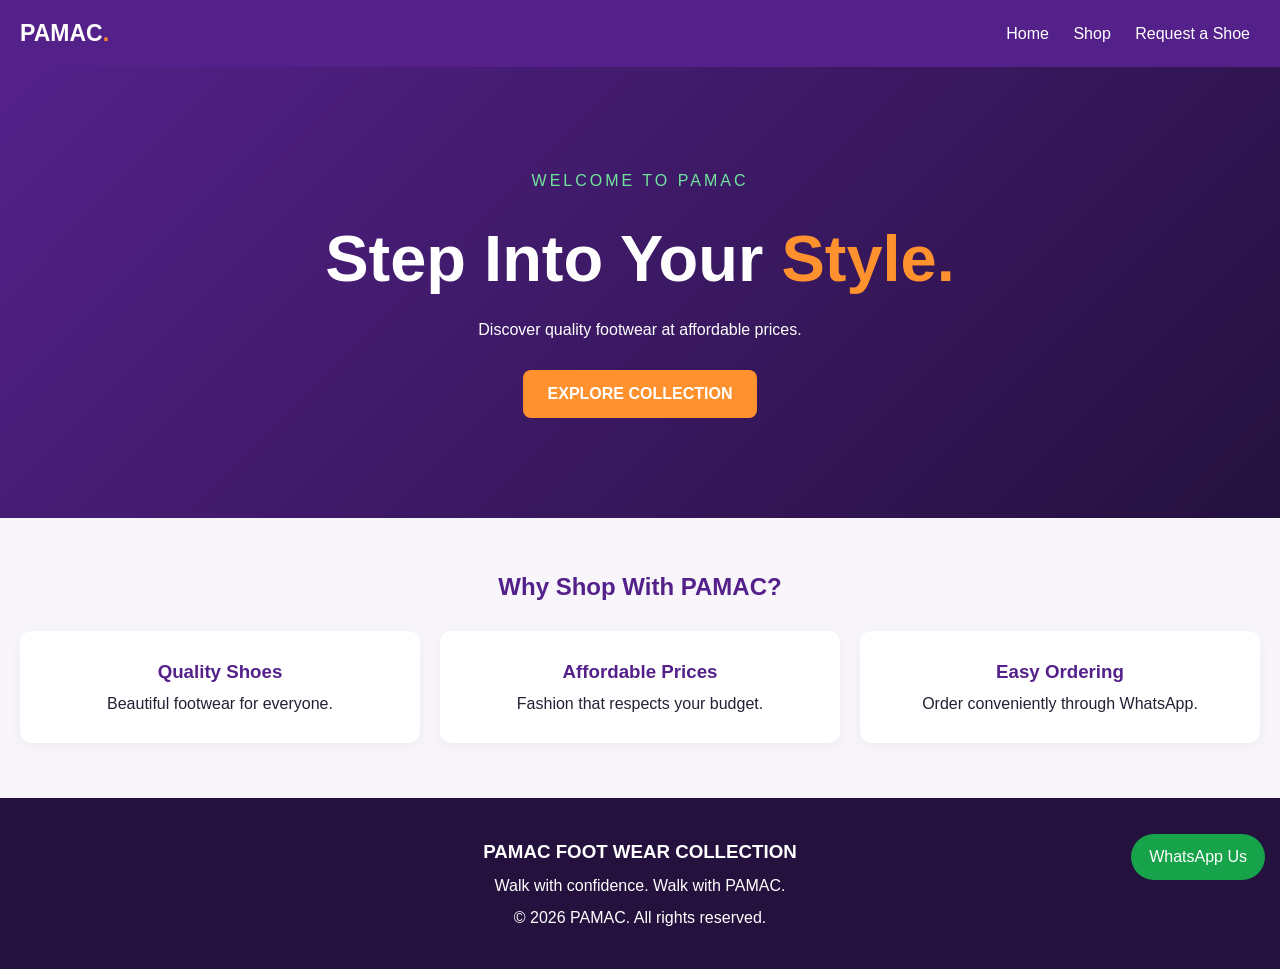
==== index.html @ be83e8b5 "PAMAC website initial launch" ====
<!DOCTYPE html>
<html lang="en">
<head>
<meta charset="UTF-8">
<meta name="viewport" content="width=device-width, initial-scale=1.0">
<meta name="theme-color" content="#54218a">
<title>PAMAC FOOT WEAR COLLECTION</title>
<link rel="stylesheet" href="css/style.css">
</head>
<body>

<header class="header">
  <div class="logo">PAMAC<span>.</span></div>
  <button class="menu" onclick="toggleMenu()">☰</button>
  <nav id="navigation">
    <a href="index.html">Home</a>
    <a href="shop.html">Shop</a>
    <a href="request.html">Request a Shoe</a>
  </nav>
</header>

<section class="hero">
  <p class="tag">WELCOME TO PAMAC</p>
  <h1>Step Into Your <span>Style.</span></h1>
  <p>Discover quality footwear at affordable prices.</p>
  <a class="shop-btn" href="shop.html">EXPLORE COLLECTION</a>
</section>

<section class="features">
  <h2>Why Shop With PAMAC?</h2>
  <div class="feature-grid">
    <article>
      <h3>Quality Shoes</h3>
      <p>Beautiful footwear for everyone.</p>
    </article>
    <article>
      <h3>Affordable Prices</h3>
      <p>Fashion that respects your budget.</p>
    </article>
    <article>
      <h3>Easy Ordering</h3>
      <p>Order conveniently through WhatsApp.</p>
    </article>
  </div>
</section>

<footer>
  <h3>PAMAC FOOT WEAR COLLECTION</h3>
  <p>Walk with confidence. Walk with PAMAC.</p>
  <p>© 2026 PAMAC. All rights reserved.</p>
</footer>

<a class="whatsapp"
href="https://wa.me/254795766465"
target="_blank">WhatsApp Us</a>

<script src="js/app.js"></script>
</body>
</html>
---- css/style.css ----
* {
  box-sizing: border-box;
  margin: 0;
  padding: 0;
}

body {
  font-family: Arial, sans-serif;
  background: #f8f6fb;
  color: #252033;
}

.header {
  background: #54218a;
  color: white;
  padding: 20px;
  display: flex;
  justify-content: space-between;
  align-items: center;
}

.logo {
  font-size: 23px;
  font-weight: bold;
}

.logo span {
  color: #ff8b24;
}

nav a {
  color: white;
  text-decoration: none;
  margin: 0 10px;
}

.menu {
  display: none;
}

.hero {
  background: linear-gradient(135deg,#54218a,#24113e);
  color: white;
  padding: 100px 25px;
  text-align: center;
}

.hero h1 {
  font-size: clamp(36px,7vw,65px);
  margin: 20px 0;
}

.hero h1 span {
  color: #ff922e;
}

.tag {
  color: #70e49c;
  letter-spacing: 3px;
}

.hero p {
  line-height: 1.8;
  margin-bottom: 25px;
}

.shop-btn {
  display: inline-block;
  padding: 15px 25px;
  background: #ff922e;
  color: white;
  border-radius: 8px;
  text-decoration: none;
  font-weight: bold;
}

.features {
  padding: 55px 20px;
  text-align: center;
}

.features h2 {
  margin-bottom: 30px;
  color: #54218a;
}

.feature-grid {
  display: grid;
  grid-template-columns: repeat(auto-fit,minmax(200px,1fr));
  gap: 20px;
}

.feature-grid article {
  padding: 30px;
  background: white;
  border-radius: 12px;
  box-shadow: 0 4px 15px #0000000c;
}

.feature-grid h3 {
  color: #54218a;
  margin-bottom: 12px;
}

footer {
  background: #24113e;
  color: white;
  padding: 35px 20px;
  text-align: center;
  line-height: 2;
}

.whatsapp {
  position: fixed;
  bottom: 20px;
  right: 15px;
  background: #16a34a;
  color: white;
  padding: 14px 18px;
  border-radius: 30px;
  text-decoration: none;
}

@media(max-width:600px) {
  .menu {
    display: block;
    background: transparent;
    border: 0;
    color: white;
    font-size: 25px;
  }

  nav {
    display: none;
    position: absolute;
    top: 65px;
    left: 0;
    width: 100%;
    padding: 20px;
    background: #54218a;
  }

  nav.show {
    display: flex;
    flex-direction: column;
    gap: 20px;
  }
}

.shop-hero {
  background: linear-gradient(135deg,#54218a,#24113e);
  color: white;
  padding: 65px 20px;
  text-align: center;
}

.shop-hero h1 {
  font-size: clamp(30px,6vw,48px);
  margin: 15px 0;
}

.catalogue {
  max-width: 1100px;
  margin: auto;
  padding: 35px 16px;
}

#search {
  width: 100%;
  padding: 15px;
  border: 1px solid #ddd;
  border-radius: 10px;
  font-size: 16px;
  margin-bottom: 20px;
}

.categories {
  display: flex;
  gap: 10px;
  overflow-x: auto;
  padding: 5px 0 20px;
}

.category {
  border: 1px solid #54218a;
  background: white;
  color: #54218a;
  padding: 11px 20px;
  border-radius: 25px;
  white-space: nowrap;
}

.category.active {
  background: #54218a;
  color: white;
}

#count {
  margin: 10px 0 20px;
  color: #666;
}

.products {
  display: grid;
  grid-template-columns: repeat(auto-fit,minmax(220px,1fr));
  gap: 20px;
}

.product-card {
  background: white;
  border-radius: 14px;
  overflow: hidden;
  box-shadow: 0 4px 18px #00000012;
}

.product-image {
  height: 190px;
  background: #eee8f5;
  display: flex;
  align-items: center;
  justify-content: center;
}

.product-image span {
  font-size: 75px;
}

.product-image img {
  width: 100%;
  height: 100%;
  object-fit: cover;
}

.product-info {
  padding: 18px;
}

.product-category {
  color: #16a34a;
  font-size: 12px;
  font-weight: bold;
}

.product-info h3 {
  margin: 10px 0;
  color: #54218a;
}

.product-info h2 {
  color: #e87920;
  margin-bottom: 10px;
}

.product-info p {
  font-size: 13px;
  line-height: 1.7;
  color: #666;
}

.order-btn {
  width: 100%;
  margin-top: 15px;
  padding: 13px;
  background: #16a34a;
  color: white;
  border: none;
  border-radius: 8px;
  font-weight: bold;
}
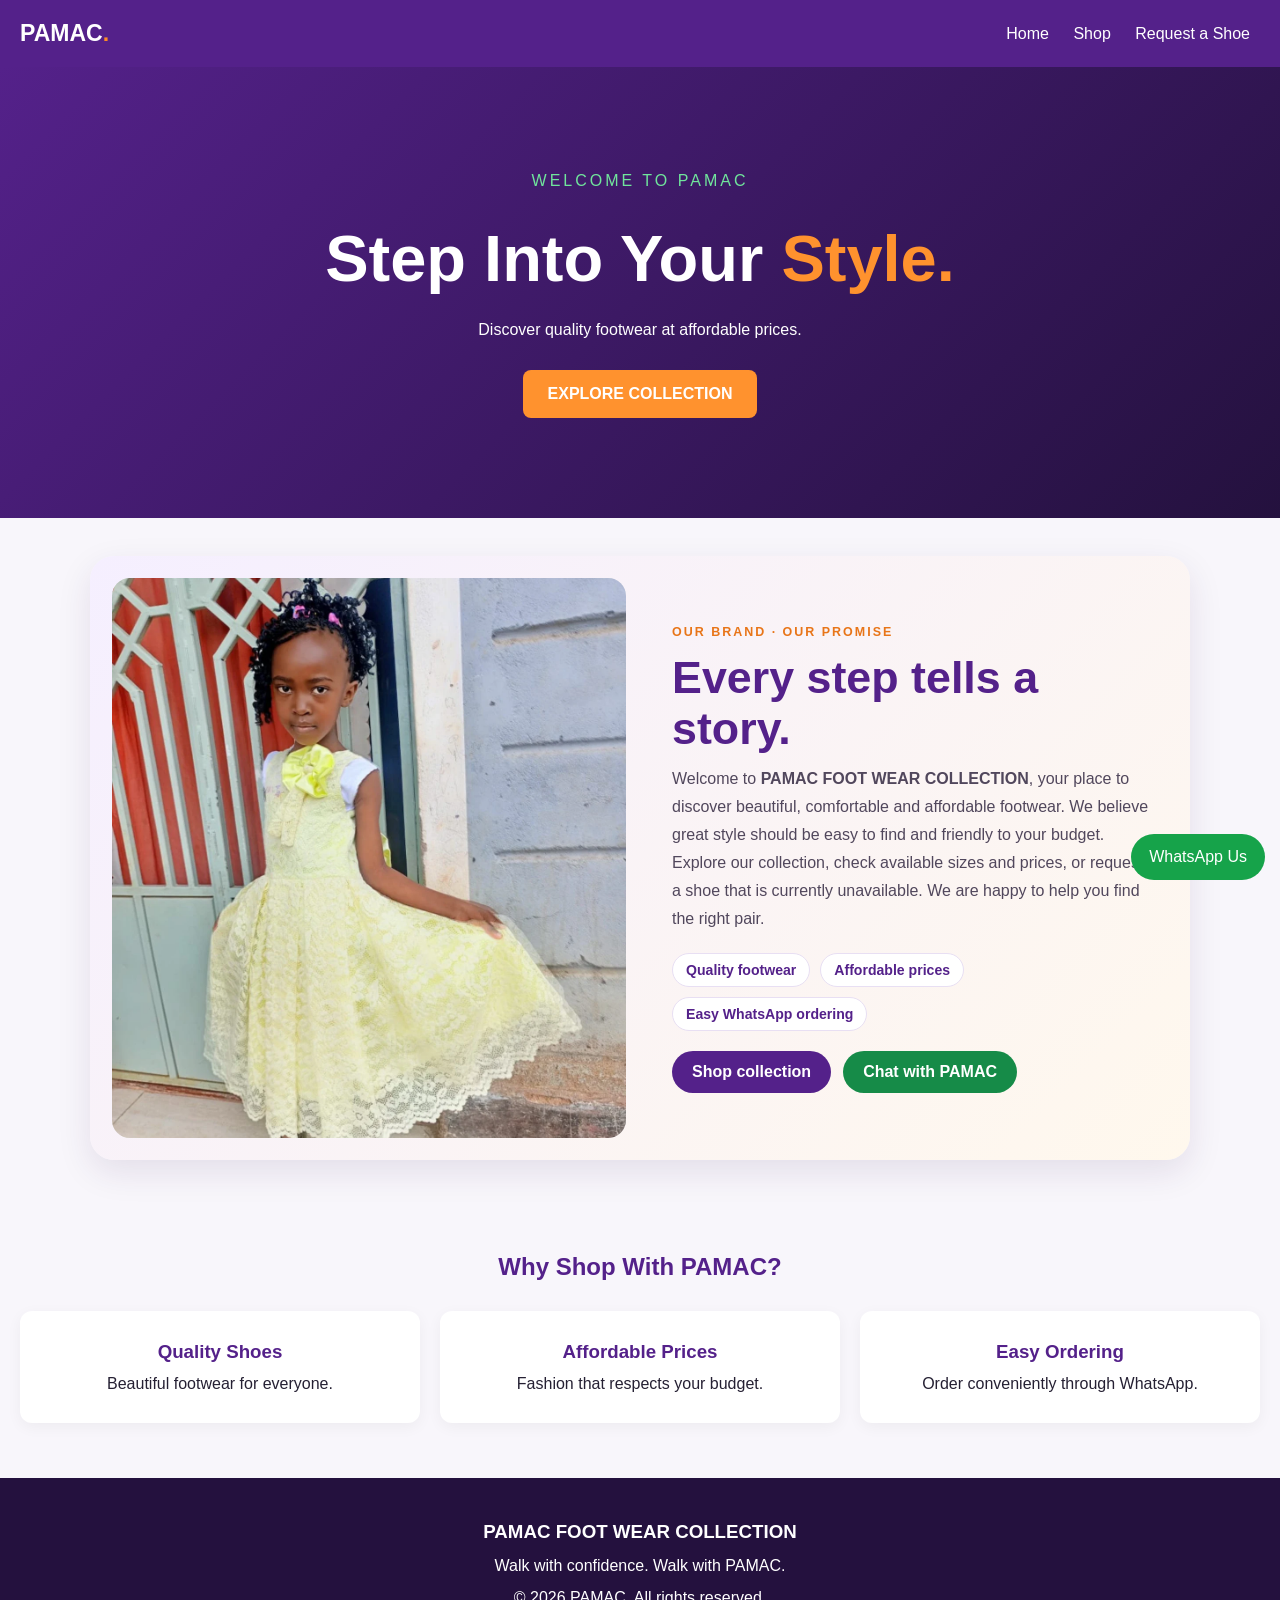
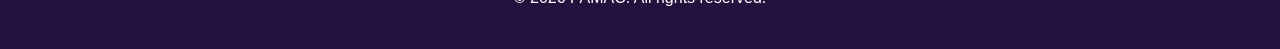
==== commit 2ba2f202: "Add PAMAC brand photograph to homepage" ====
--- a/index.html
+++ b/index.html
@@ -1,18 +1,103 @@
-
 <!DOCTYPE html>
 <html lang="en">
 <head>
 <meta charset="UTF-8">
 <meta name="viewport" content="width=device-width, initial-scale=1.0">
 <meta name="theme-color" content="#54218a">
+<meta name="description" content="PAMAC FOOT WEAR COLLECTION — quality, affordable footwear and easy WhatsApp ordering.">
 <title>PAMAC FOOT WEAR COLLECTION</title>
 <link rel="stylesheet" href="css/style.css">
+<style>
+/* PAMAC brand section — scoped styles so the existing shop stylesheet stays intact */
+.pamac-brand {
+  width: min(1100px, calc(100% - 32px));
+  margin: 38px auto;
+  display: grid;
+  grid-template-columns: minmax(0, 1fr) minmax(0, 1fr);
+  gap: 28px;
+  align-items: center;
+  padding: 22px;
+  border-radius: 24px;
+  background: linear-gradient(135deg, #f5efff, #fff8ed);
+  box-shadow: 0 12px 34px rgba(46, 22, 75, .10);
+}
+.pamac-brand-photo {
+  width: 100%;
+  max-height: 560px;
+  object-fit: cover;
+  object-position: center 28%;
+  display: block;
+  border-radius: 18px;
+  background: #eee;
+}
+.pamac-brand-copy { padding: 18px; }
+.pamac-brand-kicker {
+  color: #e87518;
+  font-weight: 800;
+  letter-spacing: 2px;
+  text-transform: uppercase;
+  font-size: .78rem;
+}
+.pamac-brand-copy h2 {
+  color: #54218a;
+  font-size: clamp(1.8rem, 4vw, 2.8rem);
+  line-height: 1.12;
+  margin: 12px 0;
+}
+.pamac-brand-copy p {
+  color: #51475c;
+  line-height: 1.75;
+  font-size: 1rem;
+}
+.pamac-brand-points {
+  display: flex;
+  flex-wrap: wrap;
+  gap: 10px;
+  margin: 20px 0;
+}
+.pamac-brand-points span {
+  background: #fff;
+  border: 1px solid #e8dff3;
+  color: #54218a;
+  border-radius: 999px;
+  padding: 8px 13px;
+  font-size: .88rem;
+  font-weight: 700;
+}
+.pamac-brand-actions {
+  display: flex;
+  flex-wrap: wrap;
+  align-items: center;
+  gap: 12px;
+  margin-top: 20px;
+}
+.pamac-brand-actions a {
+  display: inline-block;
+  text-decoration: none;
+  border-radius: 999px;
+  padding: 12px 20px;
+  font-weight: 800;
+}
+.pamac-brand-shop { background: #54218a; color: white; }
+.pamac-brand-wa { background: #168b48; color: white; }
+@media (max-width: 720px) {
+  .pamac-brand {
+    grid-template-columns: 1fr;
+    width: min(100% - 22px, 560px);
+    padding: 12px;
+    gap: 8px;
+    margin: 24px auto;
+  }
+  .pamac-brand-photo { max-height: 470px; object-position: center 25%; }
+  .pamac-brand-copy { padding: 12px 10px 18px; }
+}
+</style>
 </head>
 <body>
 
 <header class="header">
   <div class="logo">PAMAC<span>.</span></div>
-  <button class="menu" onclick="toggleMenu()">☰</button>
+  <button class="menu" onclick="toggleMenu()" aria-label="Open navigation">☰</button>
   <nav id="navigation">
     <a href="index.html">Home</a>
     <a href="shop.html">Shop</a>
@@ -25,6 +110,36 @@
   <h1>Step Into Your <span>Style.</span></h1>
   <p>Discover quality footwear at affordable prices.</p>
   <a class="shop-btn" href="shop.html">EXPLORE COLLECTION</a>
+</section>
+
+<section class="pamac-brand" aria-label="Meet PAMAC">
+  <img class="pamac-brand-photo"
+       src="assets/images/pamac-brand-photo.webp"
+       alt="PAMAC brand photograph"
+       loading="lazy">
+  <div class="pamac-brand-copy">
+    <span class="pamac-brand-kicker">Our brand · Our promise</span>
+    <h2>Every step tells a story.</h2>
+    <p>
+      Welcome to <strong>PAMAC FOOT WEAR COLLECTION</strong>, your place
+      to discover beautiful, comfortable and affordable footwear.
+      We believe great style should be easy to find and friendly to your budget.
+    </p>
+    <p>
+      Explore our collection, check available sizes and prices, or request
+      a shoe that is currently unavailable. We are happy to help you find
+      the right pair.
+    </p>
+    <div class="pamac-brand-points">
+      <span>Quality footwear</span>
+      <span>Affordable prices</span>
+      <span>Easy WhatsApp ordering</span>
+    </div>
+    <div class="pamac-brand-actions">
+      <a class="pamac-brand-shop" href="shop.html">Shop collection</a>
+      <a class="pamac-brand-wa" href="https://wa.me/254795766465" target="_blank" rel="noopener">Chat with PAMAC</a>
+    </div>
+  </div>
 </section>
 
 <section class="features">
@@ -52,10 +167,9 @@
 </footer>
 
 <a class="whatsapp"
-href="https://wa.me/254795766465"
-target="_blank">WhatsApp Us</a>
+   href="https://wa.me/254795766465"
+   target="_blank" rel="noopener">WhatsApp Us</a>
 
 <script src="js/app.js"></script>
 </body>
 </html>
-
